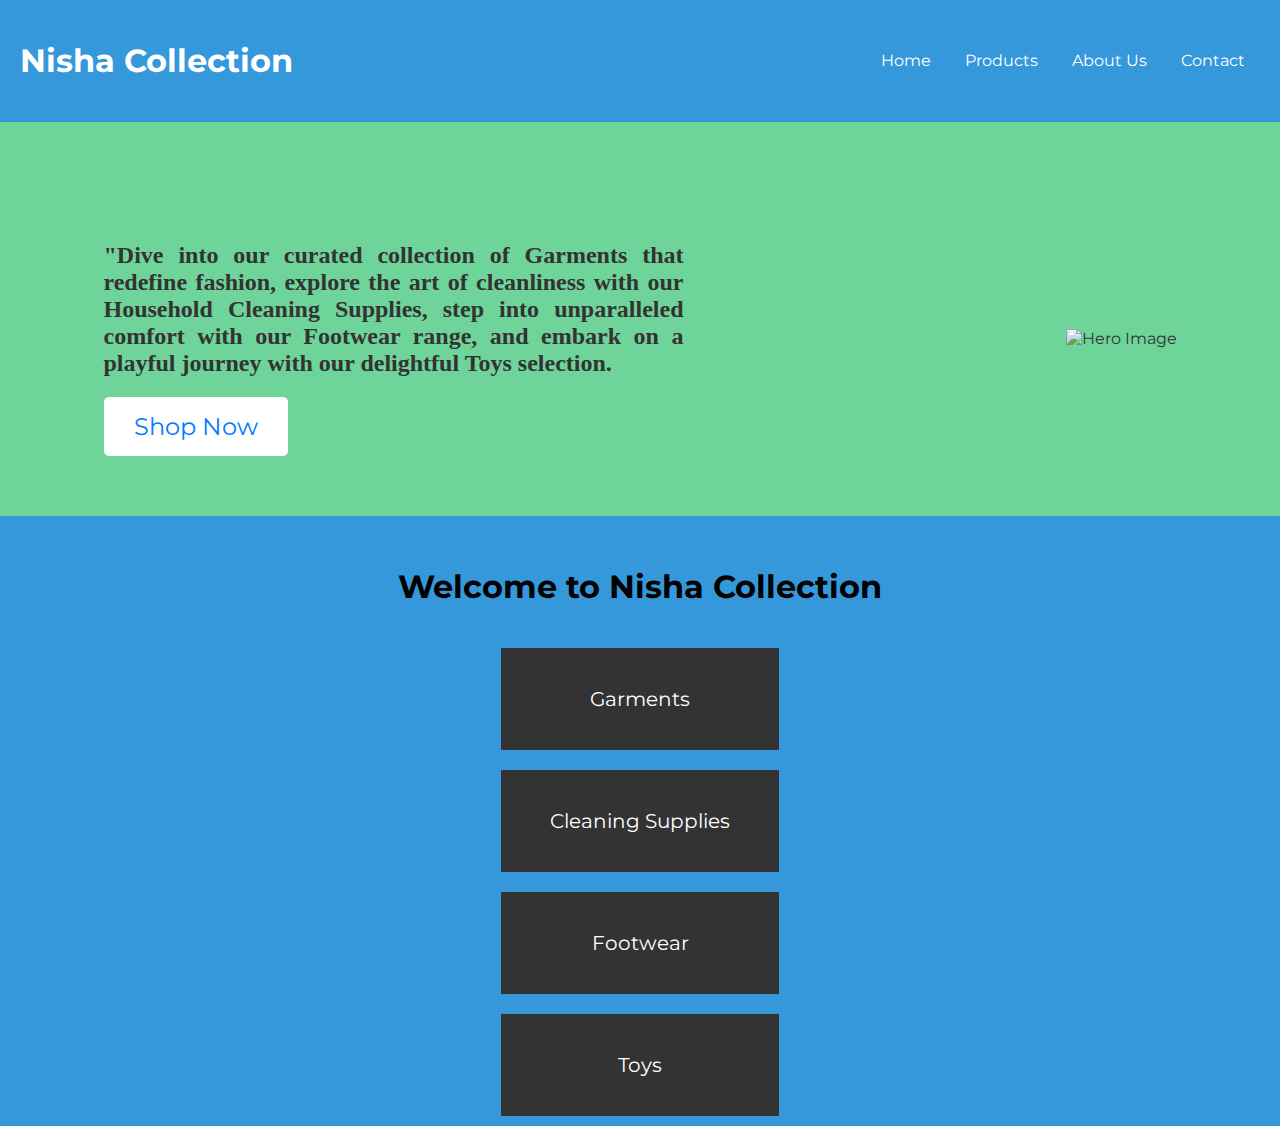
==== index.html @ 16b64f47 "first commit" ====
<!DOCTYPE html>
<html lang="en">
<head>
  <meta charset="UTF-8">
  <meta name="viewport" content="width=device-width, initial-scale=1.0">
  <link rel="preconnect" href="https://fonts.googleapis.com">
  <link rel="preconnect" href="https://fonts.gstatic.com" crossorigin>
  <link href="https://fonts.googleapis.com/css2?family=Montserrat:ital,wght@0,300;0,400;0,500;0,600;1,300;1,400;1,500;1,600&display=swap" rel="stylesheet">
  <title>E-commerce Landing Page</title>
  <link rel="stylesheet" href="src/style.css">
  <script src="src/script.js" defer></script>
</head>
<body>
    <header>
        <nav>
          <div>
            <h1>Nisha Collection</h1>
          </div>
          <div>
            <a href="#">Home</a>
            <a href="#mainBody">Products</a>
            <a href="#">About Us</a>
            <a href="#">Contact</a>
          </div>
        </nav>
    </header>

    <div class="hero-section">
        <div class="hero-content">
            <h2 class="slogan">"Dive into our curated collection of Garments that redefine fashion, explore the art of cleanliness with our Household Cleaning Supplies, step into unparalleled comfort with our Footwear range, and embark on a playful journey with our delightful Toys selection. </h2>
            <a href="#mainBody" class="shop-now-button">Shop Now</a>
        </div>
        <div class="hero-image">
            <!-- Replace 'your-image.jpg' with the path to your image -->
            <img src="src/heroImage1.png" alt="Hero Image">
        </div>
    </div>
    
    <div id="mainBody" class="mainBody">
        <h1>Welcome to Nisha Collection</h1>

        <div class="button-container">
        <a href="./garment.html" class="big-button">Garments</a>
        <a href="./broom.html" class="big-button">Cleaning Supplies</a>
        <a class="big-button1" >Footwear</a>
        <a class="big-button1">Toys</a>
        </div>
    </div>
</body>
</html>
---- src/style.css ----
body {
    font-family: Arial, sans-serif;
    margin: 0;
    padding: 0;
    background-color: #f4f4f4;
    overflow-x: hidden;
    font-family: 'Montserrat', sans-serif;
}

.mainBody{
    display: flex;
    flex-direction: column;
    align-items: center;
    justify-content: center;
    padding-top: 30px;
    background-color: #3498DB;
}

header {
    background-color: #3498DB;
    color: #fff;
    padding: 10px;
}

nav {
    display: flex;
    justify-content: space-between;
    align-items: center;
    padding: 10px;
}

nav a {
    color: #fff;
    text-decoration: none;
    margin: 0 15px;
    font-size: 16px;
}

nav a:hover {
    text-decoration: underline;
}

.hero-section {
    display: flex;
    flex-wrap: wrap; /* Allows cards to wrap to the next line if there's not enough space */
    justify-content: space-around;
    align-items: center;
    padding: 60px;
    padding-top: 100px;
    background-color: #6fd499;
    color: #333;
}

.hero-content {
width: 50%;
}

.hero-image {
width: 35%;
text-align: right;
/* padding-right: 30px; */
}

img {
max-width: 100%;
height: auto;
}

.slogan {
    font-size: 1.5em;
    margin-bottom: 20px;
    font-family: 'Pacifico', cursive;
    text-align: justify;
}

.shop-now-button {
display: inline-block;
padding: 15px 30px;
background-color: #fff;
color: #007bff;
text-decoration: none;
font-size: 1.5em;
border-radius: 5px;
transition: background-color 0.3s ease;
}

.shop-now-button:hover {
    background-color: #ddd;
}
.button-container {
    display: flex;
    flex-direction: column;
    align-items: center;
    padding-top: 10px;
}

.big-button {
    position: relative;
    margin: 10px;
    padding: 39px;
    width: 200px;
    font-size: 20px;
    text-align: center;
    background-color: #333;
    color: #fff;
    text-decoration: none;
    border: none;
    cursor: pointer;
    transition: background-color 0.3s;
}

.big-button:hover {
    background-color: #555;
}

.big-button1 {
    position: relative;
    margin: 10px;
    padding: 39px;
    width: 200px;
    font-size: 20px;
    text-align: center;
    background-color: #333;
    color: #fff;
    text-decoration: none;
    border: none;
    cursor: pointer;
    transition: background-color 0.3s;
}

.big-button1:hover {
    background-color: #555;
}


.big-button1:before {
    content: 'Coming Soon';
    position: absolute;
    top: 0;
    left: 0;
    width: 100%;
    height: 100%;
    display: flex;
    align-items: center;
    justify-content: center;
    opacity: 0;
    color: #fff;
    background-color: #E74C3C;
    transition: opacity 0.3s ease;
  }

.big-button1:hover:before {
    opacity: 1;
  }

.product {
    border: 1px solid #ddd;
    margin: 10px;
    padding: 15px;
    background-color: #fff;
    text-align: center;
}

button {
    padding: 10px;
    background-color: #333;
    color: #fff;
    border: none;
    cursor: pointer;
}

#cart {
    background-color: #eee;
    padding: 10px;
    margin-top: 20px;
}

.row {
    display: flex;
    justify-content: space-between;
}

.category{
    padding: 10px;
}
.card-container {
display: flex;
flex-wrap: wrap; /* Allows cards to wrap to the next line if there's not enough space */
justify-content: space-around; /* Adjust as needed to control spacing between cards */
}

.card {
  border: 1px solid #ddd; /* Border for the card */
  border-radius: 10px; /* Rounded corners for a softer look */
  padding: 10px; /* Padding inside the card */
  margin: 10px; /* Margin around each card */
}

.card-image {
  width: 100%; /* Make sure the image fills the container */
  max-width: 200px; /* Set a maximum width for the image */
  height: auto; /* Maintain the aspect ratio while scaling width */
  border: 2px solid #3498db; /* Border color for the image */
  border-radius: 8px; /* Rounded corners for the image */
  overflow: hidden; /*/* Optional: Adds space between image and description */
}

.card-description {
  font-size: 14px; /* Adjust the font size as needed */
  color: #333; /* Text color for the description */
}


@media only screen and (max-width: 767px) {
    nav {
        flex-direction: row; /* Switch back to horizontal layout for mobile */
    }

    nav a {
        margin: 0 10px; /* Adjust margin for mobile nav links */
    }

    .hero-section {
        padding: 10px; /* Adjust padding for mobile */
    }

    .hero-content,
    .hero-image {
        width: 100%; /* Full width for mobile */
        text-align: center;
    }

    .slogan {
        font-size: 1em; /* Adjust font size for mobile */
    }

    .shop-now-button {
        padding: 10px 15px; /* Adjust padding for mobile */
        font-size: 1em; /* Adjust font size for mobile */
    }

    .mainBody{
        padding-left: 10px;
    }
    .big-button,
    .big-button1 {
        width: 100%; /* Full width for mobile */
        padding: 15px; /* Adjust padding for mobile */
        font-size: 16px; /* Adjust font size for mobile */
    }

    .product {
        margin: 10px 0; /* Add space between products in mobile */
    }

    #cart {
        margin-top: 10px; /* Adjust margin for mobile */
    }

    /* .card {
        width: 100%; /* Full width for mobile */
        /* margin: 10px 0; 
    } */
}
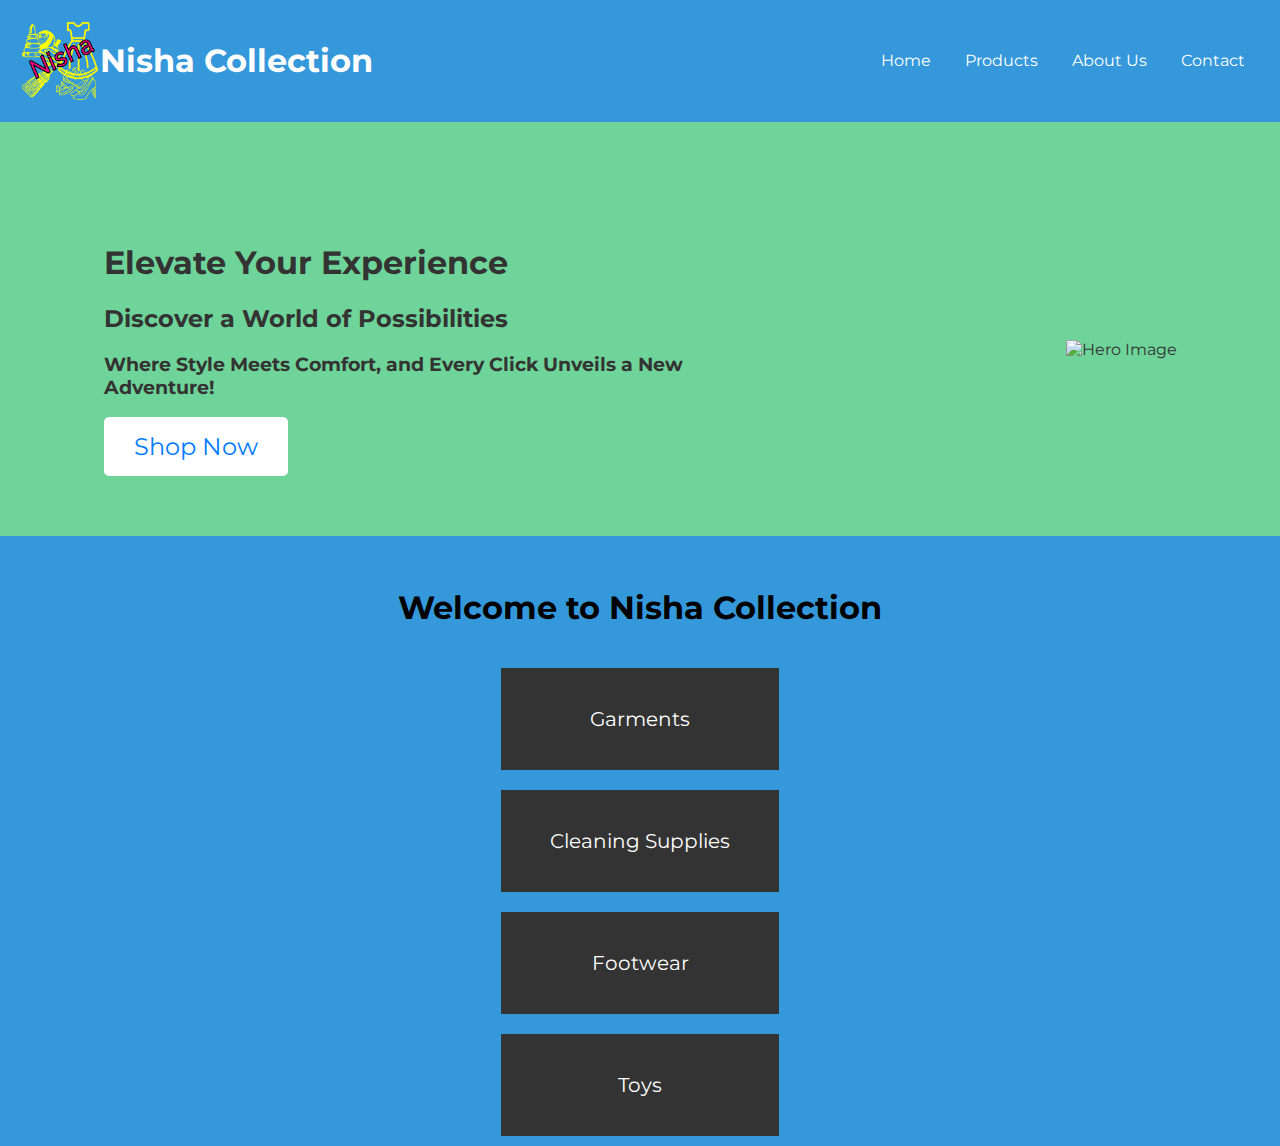
==== commit 7b26db6c: "updated" ====
--- a/index.html
+++ b/index.html
@@ -13,7 +13,8 @@
 <body>
     <header>
         <nav>
-          <div>
+          <div style="display: flex;">
+            <img src="./src/7jOF6K-LogoMakr.png" alt="Logo" class="logo">
             <h1>Nisha Collection</h1>
           </div>
           <div>
@@ -27,7 +28,9 @@
 
     <div class="hero-section">
         <div class="hero-content">
-            <h2 class="slogan">"Dive into our curated collection of Garments that redefine fashion, explore the art of cleanliness with our Household Cleaning Supplies, step into unparalleled comfort with our Footwear range, and embark on a playful journey with our delightful Toys selection. </h2>
+            <h1>Elevate Your Experience</h1>
+            <h2>Discover a World of Possibilities</h2>
+            <h3>Where Style Meets Comfort, and Every Click Unveils a New Adventure!</h3>
             <a href="#mainBody" class="shop-now-button">Shop Now</a>
         </div>
         <div class="hero-image">
--- a/src/style.css
+++ b/src/style.css
@@ -7,6 +7,10 @@
     font-family: 'Montserrat', sans-serif;
 }
 
+.logo{
+    width: 80px;
+    height: auto;
+}
 .mainBody{
     display: flex;
     flex-direction: column;
@@ -212,12 +216,18 @@
 
 
 @media only screen and (max-width: 767px) {
+    .logo{
+        width: 50px;
+        height: auto;
+    }
     nav {
-        flex-direction: row; /* Switch back to horizontal layout for mobile */
+        display: block;
+        /* flex-direction: row; Switch back to horizontal layout for mobile */
     }
 
     nav a {
         margin: 0 10px; /* Adjust margin for mobile nav links */
+        align-items: end;
     }
 
     .hero-section {
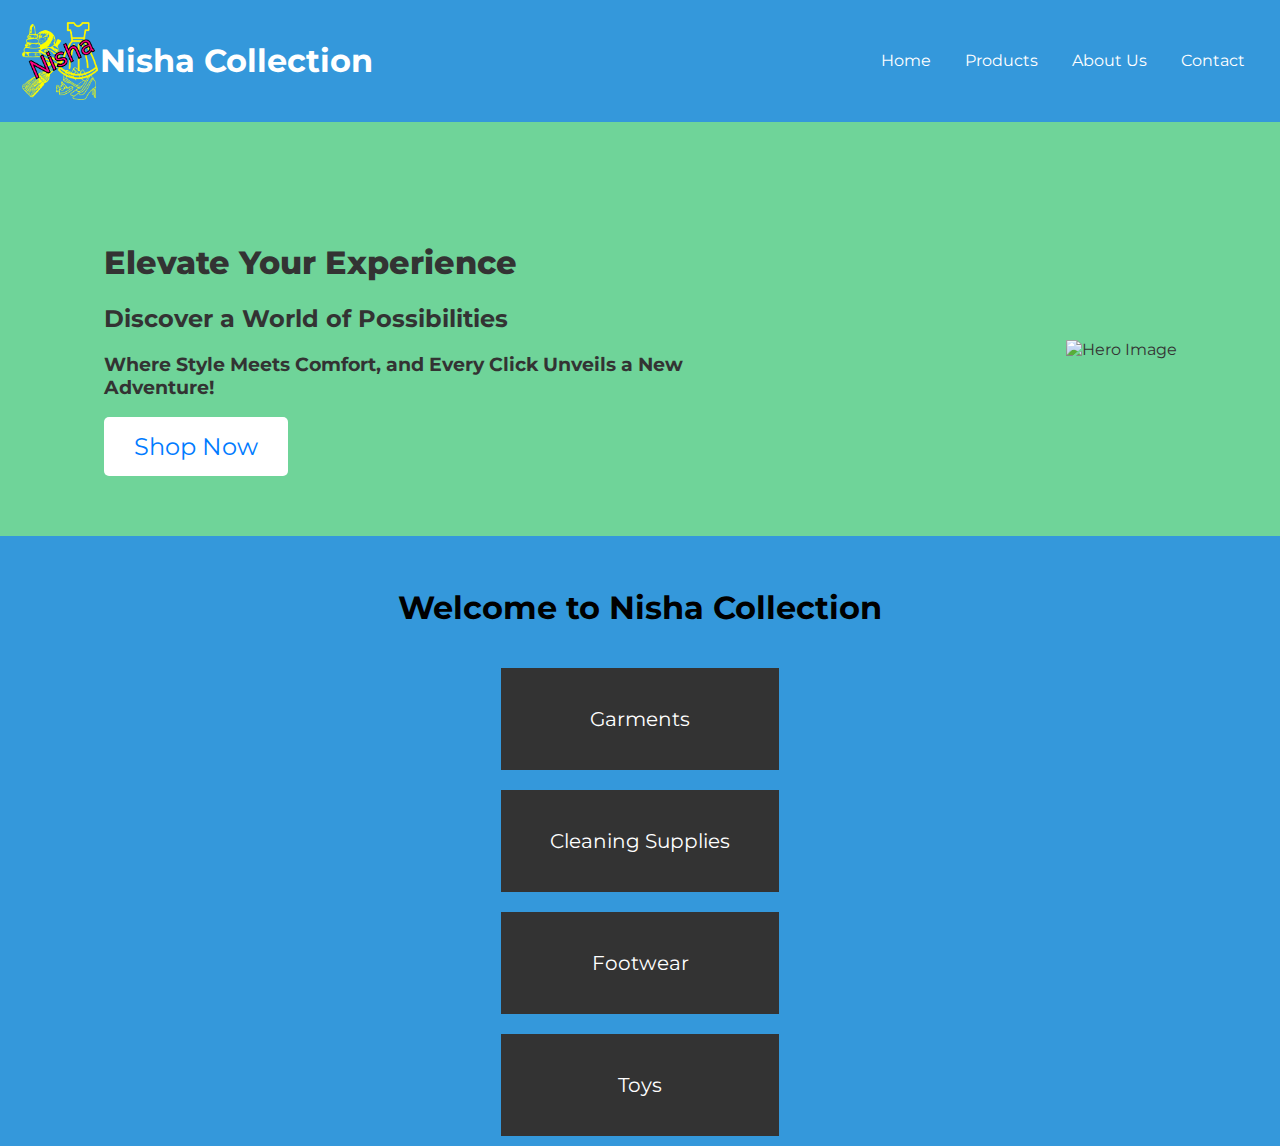
==== commit a84b36fd: "updated" ====
--- a/index.html
+++ b/index.html
@@ -28,7 +28,7 @@
 
     <div class="hero-section">
         <div class="hero-content">
-            <h1>Elevate Your Experience</h1>
+            <h1 style="font-weight: 800;">Elevate Your Experience</h1>
             <h2>Discover a World of Possibilities</h2>
             <h3>Where Style Meets Comfort, and Every Click Unveils a New Adventure!</h3>
             <a href="#mainBody" class="shop-now-button">Shop Now</a>
--- a/src/style.css
+++ b/src/style.css
@@ -238,15 +238,14 @@
     .hero-image {
         width: 100%; /* Full width for mobile */
         text-align: center;
-    }
-
-    .slogan {
-        font-size: 1em; /* Adjust font size for mobile */
-    }
+        padding-top: 15px;
+        
+    }
+
 
     .shop-now-button {
-        padding: 10px 15px; /* Adjust padding for mobile */
-        font-size: 1em; /* Adjust font size for mobile */
+        padding: 15px 20px; /* Adjust padding for mobile */
+        font-size: 1.5em; /* Adjust font size for mobile */
     }
 
     .mainBody{
